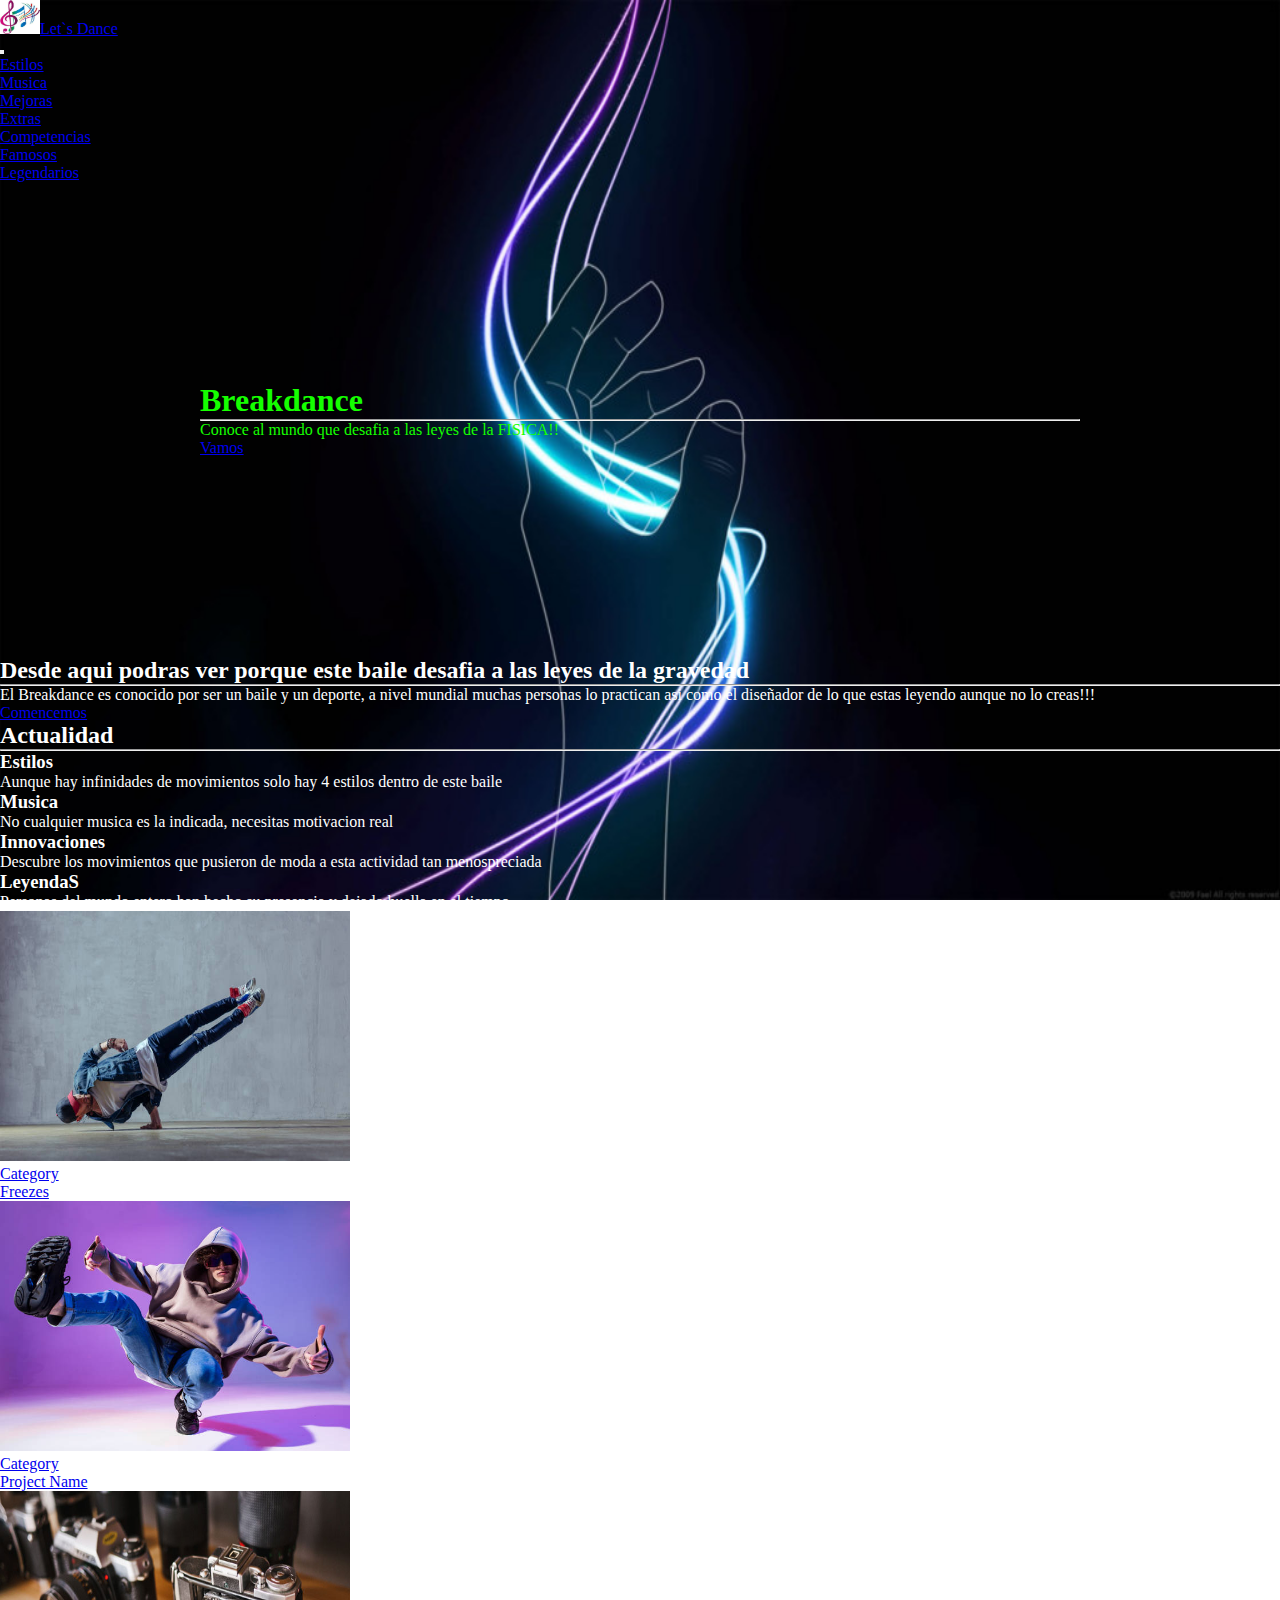
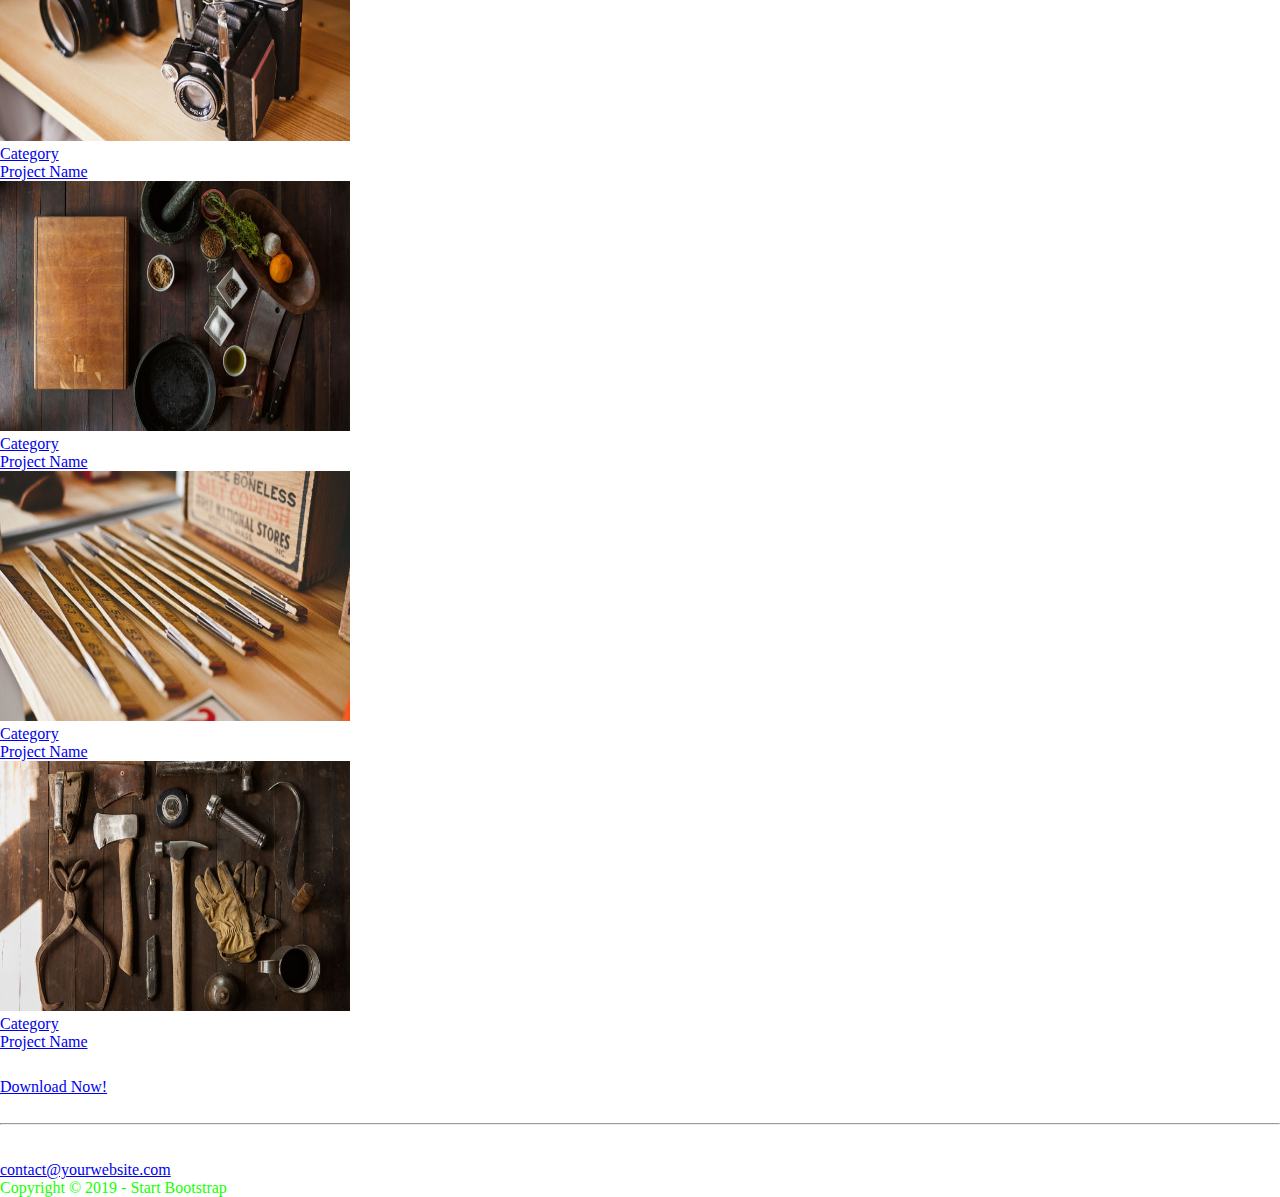
==== index.html @ e0baac3c "pagina con bootstrap" ====
<!DOCTYPE html>
<html lang="en">
<head>
  <meta charset="UTF-8">
  <meta http-equiv="X-UA-Compatible" content="IE=edge">
  <meta name="viewport" content="width=device-width, initial-scale=1, shrink-to-fit=no">
  <title>Let`s Dance</title>

<link rel="stylesheet" href="styles.css">

  <!-- BOOTSTRAP -->
  
<link href="https://cdn.jsdelivr.net/npm/bootstrap@5.2.0-beta1/dist/css/bootstrap.min.css" rel="stylesheet" integrity="sha384-0evHe/X+R7YkIZDRvuzKMRqM+OrBnVFBL6DOitfPri4tjfHxaWutUpFmBp4vmVor" crossorigin="anonymous">


  

</head>

<body id="page-top" background="img/Fondo de pagina.jpg">

  <!-- Navigation -->
  <nav class="navbar navbar-expand-lg bg-light">
    <div class="container-fluid">
      <a class="navbar-brand" href="#">
        <img src="./img/notaMusical.jpg" alt="Nota" width="40" height="34" class="d-inline-block align-text-top">Let`s Dance</a>
    </div>
      <button class="navbar-toggler" type="button" data-bs-toggle="collapse" data-bs-target="#navbarNavDropdown" aria-controls="navbarNavDropdown" aria-expanded="false" aria-label="Toggle navigation">
        <span class="navbar-toggler-icon"></span>
      </button>
      <div class="collapse navbar-collapse" id="navbarNavDropdown">
        <ul class="navbar-nav">
          <li class="nav-item">
            <a class="nav-link active" aria-current="page" href="#">Estilos</a>
          </li>
          <li class="nav-item">
            <a class="nav-link" href="#">Musica</a>
          </li>
          <li class="nav-item">
            <a class="nav-link" href="#">Mejoras</a>
          </li>
          <li class="nav-item dropdown">
            <a class="nav-link dropdown-toggle" href="#" id="navbarDropdownMenuLink" role="button" data-bs-toggle="dropdown" aria-expanded="false">
              Extras
            </a>
            <ul class="dropdown-menu" aria-labelledby="navbarDropdownMenuLink">
              <li><a class="dropdown-item" href="#">Competencias</a></li>
              <li><a class="dropdown-item" href="#">Famosos</a></li>
              <li><a class="dropdown-item" href="#">Legendarios</a></li>
            </ul>
          </li>
        </ul>
      </div>
    </div>
  </nav>

  <!-- Masthead -->
  <header class="enunciado">
    <div class="container h-100 p-5">
      <div class="row h-100 align-items-center justify-content-center text-center">
        <div class="col-lg-10 align-self-end">
          <h1 class="text-uppercase text-danger font-weight-bold">Breakdance</h1>
          <hr class="divider my-4">
        </div>
        <div class="col-lg-8 align-self-baseline">
          <p class="text-bg-light text-danger font-weight-light mb-5">Conoce al mundo que desafia a las leyes de la FISICA!!</p>
          <a class="btn btn-primary text-bg-warning text-white-50 btn-xl js-scroll-trigger" href="#about">Vamos</a>
        </div>
      </div>
    </div>
  </header>

  <!-- About Section -->
  <section class="page-section bg-primary" id="about">
    <div class="container">
      <div class="row justify-content-center p-5">
        <div class="col-lg-8 text-center">
          <h2 class="text-white mt-0">Desde aqui podras ver porque este baile desafia a las leyes de la gravedad</h2>
          <hr class="divider light my-4">
          <p class="text-white-50 mb-4">El Breakdance es conocido por ser un baile y un deporte, a nivel mundial muchas personas lo practican asi como el diseñador de lo que estas leyendo aunque no lo creas!!!</p>
          <a class="btn btn-light btn-xl js-scroll-trigger p" href="#services">Comencemos</a>
        </div>
      </div>
    </div>
  </section>

  <!-- Services Section -->
  <section class="page-section" id="services">
    <div class="container">
      <h2 class="text-center mt-0 p-5">Actualidad</h2>
      <hr class="divider my-4">
      <div class="row">
        <div class="col-lg-3 col-md-6 text-center">
          <div class="mt-5">
            <i class="fas fa-4x fa-gem text-primary mb-4"></i>
            <h3 class="h4 mb-2">Estilos</h3>
            <p class="text-muted mb-0">Aunque hay infinidades de movimientos solo hay 4 estilos dentro de este baile</p>
          </div>
        </div>
        <div class="col-lg-3 col-md-6 text-center">
          <div class="mt-5">
            <i class="fas fa-4x fa-laptop-code text-primary mb-4"></i>
            <h3 class="h4 mb-2">Musica</h3>
            <p class="text-muted mb-0">No cualquier musica es la indicada, necesitas motivacion real</p>
          </div>
        </div>
        <div class="col-lg-3 col-md-6 text-center">
          <div class="mt-5">
            <i class="fas fa-4x fa-globe text-primary mb-4"></i>
            <h3 class="h4 mb-2">Innovaciones</h3>
            <p class="text-muted mb-0">Descubre los movimientos que pusieron de moda a esta actividad tan menospreciada</p>
          </div>
        </div>
        <div class="col-lg-3 col-md-6 text-center">
          <div class="mt-5">
            <i class="fas fa-4x fa-heart text-primary mb-4"></i>
            <h3 class="h4 mb-2">LeyendaS</h3>
            <p class="text-muted mb-0">Personas del mundo entero han hecho su presencia y dejado huella en el tiempo.</p>
          </div>
        </div>
      </div>
    </div>
  </section>

  <!-- Portfolio Section -->
  <section id="portfolio">
    <div class="container-fluid p-5">
      <div class="row no-gutters">
        <div class="col-lg-4 col-sm-6">
          <a class="portfolio-box" href="img/portfolio/fullsize/freeze.jpg">
            <img class="img-fluid" src="img/portfolio/thumbnails/freeze.jpg" alt="">
            <div class="portfolio-box-caption">
              <div class="project-category text-white-50">
                Category
              </div>
              <div class="project-name">
                Freezes
              </div>
            </div>
          </a>
        </div>
        <div class="col-lg-4 col-sm-6">
          <a class="portfolio-box" href="img/portfolio/fullsize/footwork.jpg">
            <img class="img-fluid" src="img/portfolio/thumbnails/footwork.jpg" alt="">
            <div class="portfolio-box-caption">
              <div class="project-category text-white-50">
                Category
              </div>
              <div class="project-name">
                Project Name
              </div>
            </div>
          </a>
        </div>
        <div class="col-lg-4 col-sm-6">
          <a class="portfolio-box" href="img/portfolio/fullsize/3.jpg">
            <img class="img-fluid" src="img/portfolio/thumbnails/3.jpg" alt="">
            <div class="portfolio-box-caption">
              <div class="project-category text-white-50">
                Category
              </div>
              <div class="project-name">
                Project Name
              </div>
            </div>
          </a>
        </div>
        <div class="col-lg-4 col-sm-6">
          <a class="portfolio-box" href="img/portfolio/fullsize/4.jpg">
            <img class="img-fluid" src="img/portfolio/thumbnails/4.jpg" alt="">
            <div class="portfolio-box-caption">
              <div class="project-category text-white-50">
                Category
              </div>
              <div class="project-name">
                Project Name
              </div>
            </div>
          </a>
        </div>
        <div class="col-lg-4 col-sm-6">
          <a class="portfolio-box" href="img/portfolio/fullsize/5.jpg">
            <img class="img-fluid" src="img/portfolio/thumbnails/5.jpg" alt="">
            <div class="portfolio-box-caption">
              <div class="project-category text-white-50">
                Category
              </div>
              <div class="project-name">
                Project Name
              </div>
            </div>
          </a>
        </div>
        <div class="col-lg-4 col-sm-6">
          <a class="portfolio-box" href="img/portfolio/fullsize/6.jpg">
            <img class="img-fluid" src="img/portfolio/thumbnails/6.jpg" alt="">
            <div class="portfolio-box-caption p-3">
              <div class="project-category text-white-50">
                Category
              </div>
              <div class="project-name">
                Project Name
              </div>
            </div>
          </a>
        </div>
      </div>
    </div>
  </section>

  <!-- Call to Action Section -->
  <section class="page-section bg-dark text-white">
    <div class="container text-center">
      <h2 class="mb-4">Free Download at Start Bootstrap!</h2>
      <a class="btn btn-light btn-xl" href="https://startbootstrap.com/themes/creative/">Download Now!</a>
    </div>
  </section>

  <!-- Contact Section -->
  <section class="page-section" id="contact">
    <div class="container">
      <div class="row justify-content-center">
        <div class="col-lg-8 text-center">
          <h2 class="mt-0">Let's Get In Touch!</h2>
          <hr class="divider my-4">
          <p class="text-muted mb-5">Ready to start your next project with us? Give us a call or send us an email and we will get back to you as soon as possible!</p>
        </div>
      </div>
      <div class="row">
        <div class="col-lg-4 ml-auto text-center mb-5 mb-lg-0">
          <i class="fas fa-phone fa-3x mb-3 text-muted"></i>
          <div>+1 (202) 555-0149</div>
        </div>
        <div class="col-lg-4 mr-auto text-center">
          <i class="fas fa-envelope fa-3x mb-3 text-muted"></i>
          <!-- Make sure to change the email address in anchor text AND the link below! -->
          <a class="d-block" href="mailto:contact@yourwebsite.com">contact@yourwebsite.com</a>
        </div>
      </div>
    </div>
  </section>

  <!-- Footer -->
  <footer class="bg-light py-5">
    <div class="container">
      <div class="small text-center text-muted">Copyright &copy; 2019 - Start Bootstrap</div>
    </div>
  </footer>

</body>

</html>
---- styles.css ----
html {
    box-sizing: border-box;
    font-family: 'Bangers', cursive;
}

  *,
  *::after,
  *::before {
    box-sizing: inherit;
    padding: 0;
    margin: 0;
  }

  body {
	background-repeat: no-repeat;
	background-attachment: fixed;
	background-size: 100% 100%;
    color: rgb(21, 255, 0);
  }


.portfolio-box {
    width: 50px;
    height: 50px;
}

.portfolio-box .img-fluid {
    width: 350px;
    height: 250px;
}

.enunciado {
    padding: 200px;
}

.page-section{
    color: white;
}
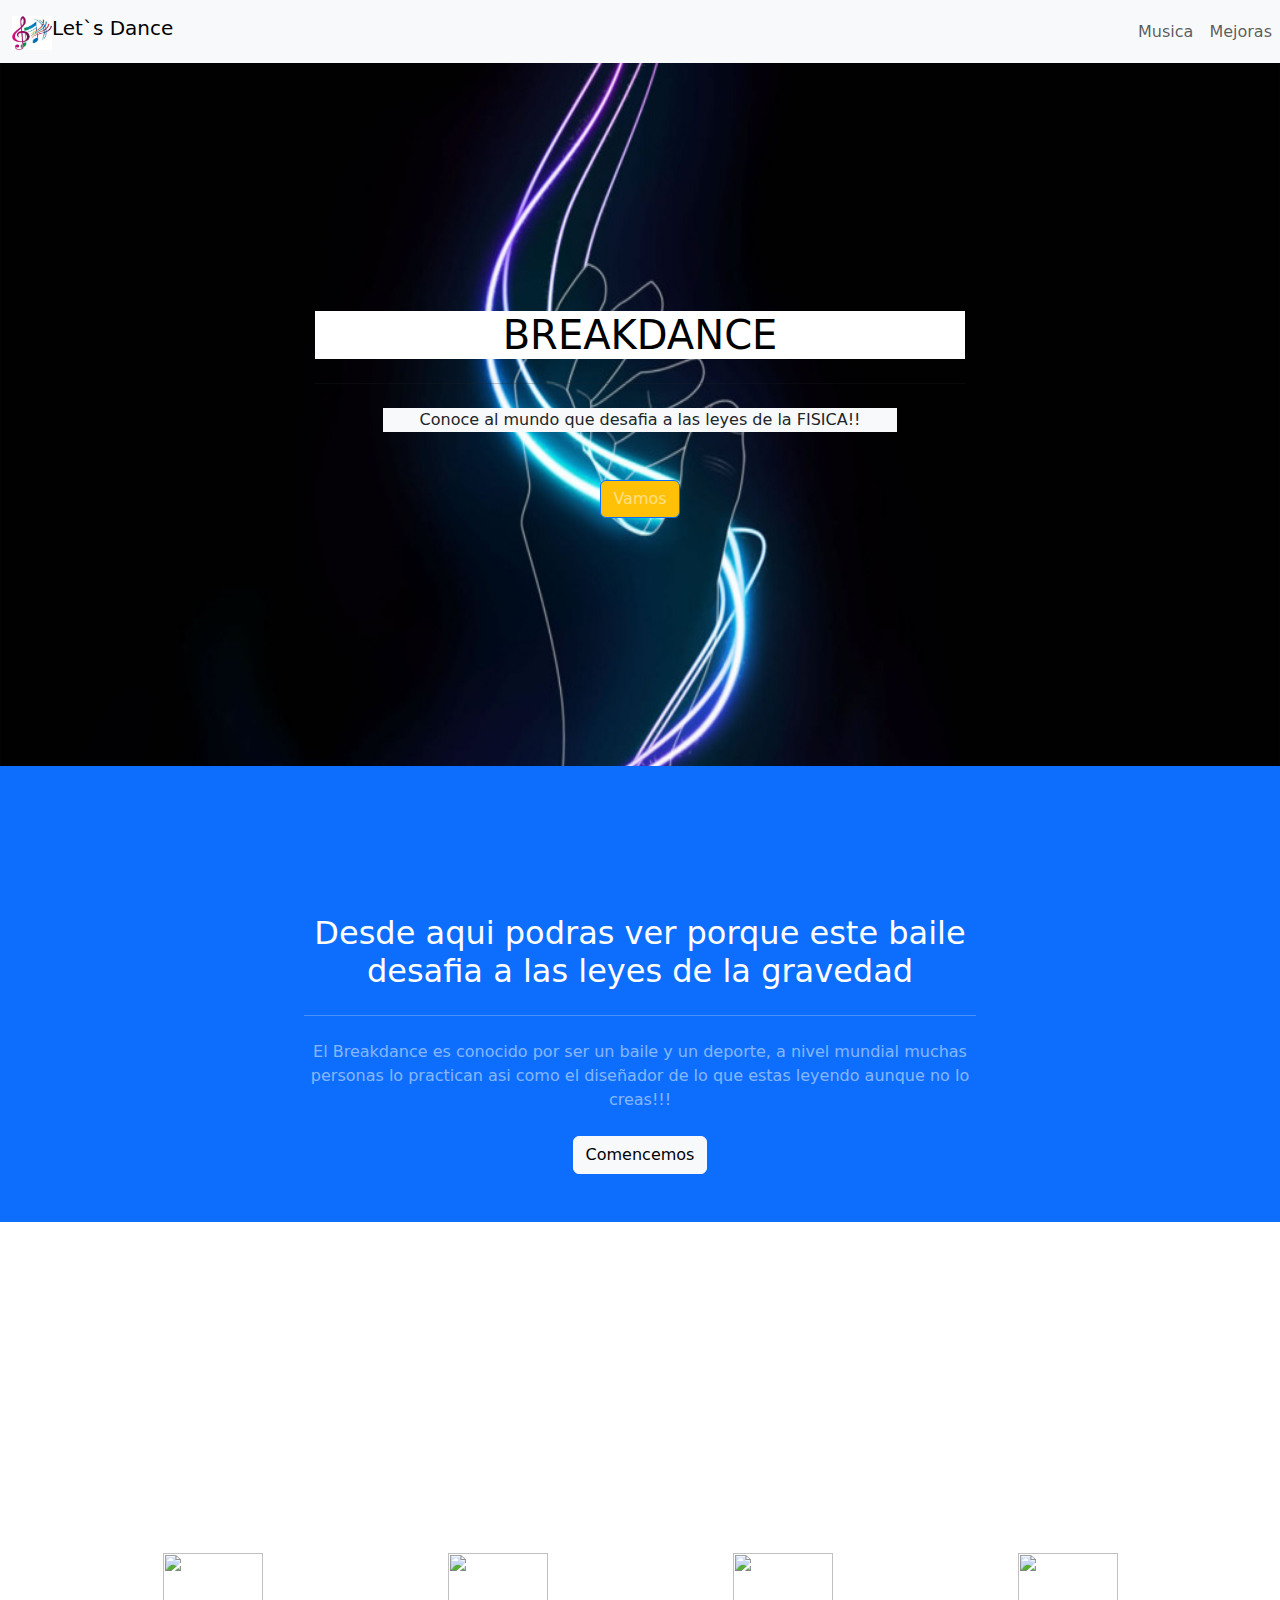
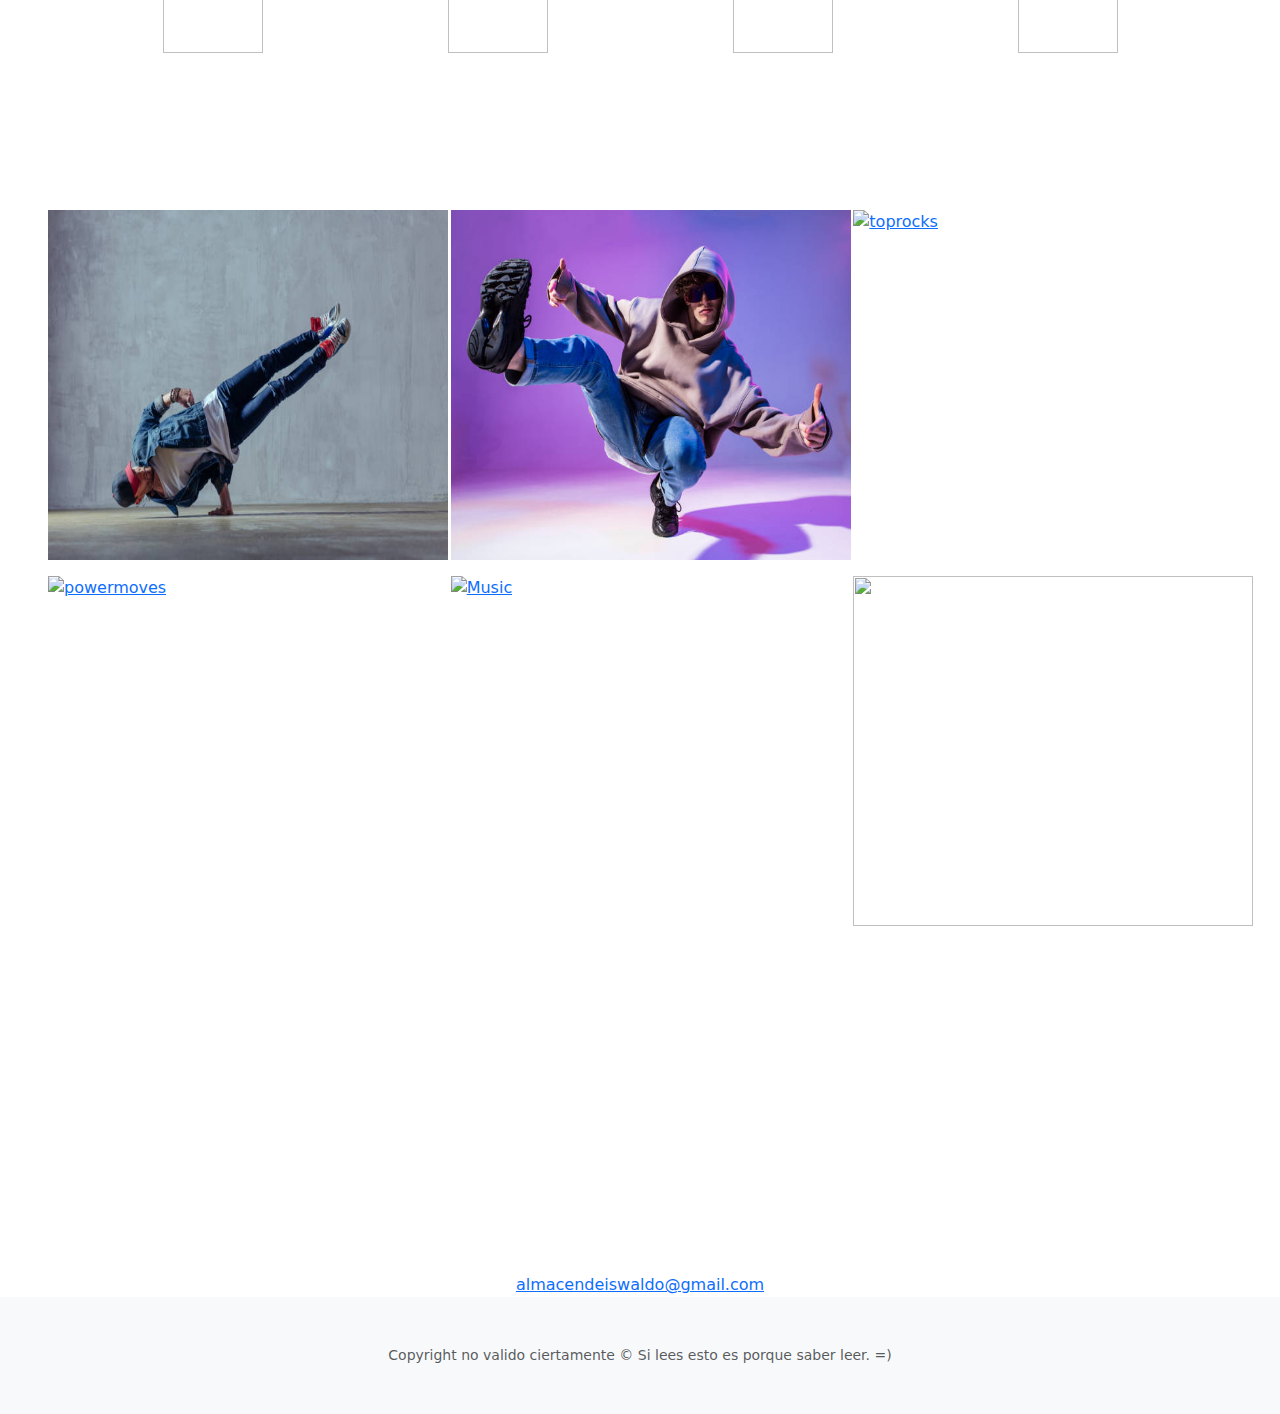
==== commit 629d5878: "modificacion y agregado de paginas" ====
--- a/index.html
+++ b/index.html
@@ -5,17 +5,19 @@
   <meta http-equiv="X-UA-Compatible" content="IE=edge">
   <meta name="viewport" content="width=device-width, initial-scale=1, shrink-to-fit=no">
   <title>Let`s Dance</title>
-
+  
 <link rel="stylesheet" href="styles.css">
 
   <!-- BOOTSTRAP -->
   
-<link href="https://cdn.jsdelivr.net/npm/bootstrap@5.2.0-beta1/dist/css/bootstrap.min.css" rel="stylesheet" integrity="sha384-0evHe/X+R7YkIZDRvuzKMRqM+OrBnVFBL6DOitfPri4tjfHxaWutUpFmBp4vmVor" crossorigin="anonymous">
+<link href="https://cdn.jsdelivr.net/npm/bootstrap@5.2.0-beta1/dist/css/bootstrap.min.css" rel="stylesheet" crossorigin="anonymous">
 
 
   
 
 </head>
+
+
 
 <body id="page-top" background="img/Fondo de pagina.jpg">
 
@@ -31,46 +33,33 @@
       <div class="collapse navbar-collapse" id="navbarNavDropdown">
         <ul class="navbar-nav">
           <li class="nav-item">
-            <a class="nav-link active" aria-current="page" href="#">Estilos</a>
+            <a class="nav-link" href="musica.html">Musica</a>
           </li>
           <li class="nav-item">
-            <a class="nav-link" href="#">Musica</a>
-          </li>
-          <li class="nav-item">
-            <a class="nav-link" href="#">Mejoras</a>
-          </li>
-          <li class="nav-item dropdown">
-            <a class="nav-link dropdown-toggle" href="#" id="navbarDropdownMenuLink" role="button" data-bs-toggle="dropdown" aria-expanded="false">
-              Extras
-            </a>
-            <ul class="dropdown-menu" aria-labelledby="navbarDropdownMenuLink">
-              <li><a class="dropdown-item" href="#">Competencias</a></li>
-              <li><a class="dropdown-item" href="#">Famosos</a></li>
-              <li><a class="dropdown-item" href="#">Legendarios</a></li>
-            </ul>
+            <a class="nav-link" href="innovaciones.html">Mejoras</a>
           </li>
         </ul>
       </div>
     </div>
   </nav>
 
-  <!-- Masthead -->
+  <!-- principal -->
   <header class="enunciado">
     <div class="container h-100 p-5">
       <div class="row h-100 align-items-center justify-content-center text-center">
-        <div class="col-lg-10 align-self-end">
-          <h1 class="text-uppercase text-danger font-weight-bold">Breakdance</h1>
+        <div class="col-lg-10 col-md-6 col-sm-4 align-self-end">
+          <h1 class="text-uppercase text-black bg-white font-weight-bold">Breakdance</h1>
           <hr class="divider my-4">
         </div>
         <div class="col-lg-8 align-self-baseline">
-          <p class="text-bg-light text-danger font-weight-light mb-5">Conoce al mundo que desafia a las leyes de la FISICA!!</p>
+          <p class="text-bg-light text-dark font-weight-light mb-5">Conoce al mundo que desafia a las leyes de la FISICA!!</p>
           <a class="btn btn-primary text-bg-warning text-white-50 btn-xl js-scroll-trigger" href="#about">Vamos</a>
         </div>
       </div>
     </div>
   </header>
 
-  <!-- About Section -->
+  <!-- seccion "acerca de" -->
   <section class="page-section bg-primary" id="about">
     <div class="container">
       <div class="row justify-content-center p-5">
@@ -84,7 +73,7 @@
     </div>
   </section>
 
-  <!-- Services Section -->
+  <!-- Seccion de actualidad -->
   <section class="page-section" id="services">
     <div class="container">
       <h2 class="text-center mt-0 p-5">Actualidad</h2>
@@ -93,126 +82,110 @@
         <div class="col-lg-3 col-md-6 text-center">
           <div class="mt-5">
             <i class="fas fa-4x fa-gem text-primary mb-4"></i>
+            <a href="estilos.html"> <img class="img-service" src="https://media.istockphoto.com/vectors/cute-sunglasses-icon-for-banner-general-design-print-and-websites-vector-id1199361020?b=1&k=20&m=1199361020&s=170667a&w=0&h=qJo0-bdzIRi-Nbk0LZiUC1FOW_3QklBGhUlMq7HVAn8=" alt=""> </a>
             <h3 class="h4 mb-2">Estilos</h3>
-            <p class="text-muted mb-0">Aunque hay infinidades de movimientos solo hay 4 estilos dentro de este baile</p>
+            <p class="mb-0">Aunque hay infinidades de movimientos solo hay 4 estilos dentro de este baile</p>
           </div>
         </div>
         <div class="col-lg-3 col-md-6 text-center">
           <div class="mt-5">
             <i class="fas fa-4x fa-laptop-code text-primary mb-4"></i>
+            <a href="musica.html"> <img class="img-service" src="https://thumbs.dreamstime.com/b/plantilla-vectorial-de-dise%C3%B1o-logotipo-icono-notas-musicales-nota-musical-inspirador-s%C3%ADmbolo-melod%C3%ADa-sonido-moderno-167308676.jpg" alt=""></a>
             <h3 class="h4 mb-2">Musica</h3>
-            <p class="text-muted mb-0">No cualquier musica es la indicada, necesitas motivacion real</p>
+            <p class="mb-0">No cualquier musica es la indicada, necesitas motivacion real</p>
           </div>
         </div>
         <div class="col-lg-3 col-md-6 text-center">
           <div class="mt-5">
             <i class="fas fa-4x fa-globe text-primary mb-4"></i>
+            <a href="innovaciones.html"> <img class="img-service" src="https://media.istockphoto.com/vectors/light-bulb-icon-flat-style-isolated-on-background-light-bulb-icon-vector-id1082422482?b=1&k=20&m=1082422482&s=170667a&w=0&h=5_sM2fdaTpMM4PmV1CsBq9kjdx8a8Winv_6Vh_z4nBg=" alt=""></a>
             <h3 class="h4 mb-2">Innovaciones</h3>
-            <p class="text-muted mb-0">Descubre los movimientos que pusieron de moda a esta actividad tan menospreciada</p>
+            <p class="mb-0">Descubre los movimientos que pusieron de moda a esta actividad tan menospreciada</p>
           </div>
         </div>
         <div class="col-lg-3 col-md-6 text-center">
           <div class="mt-5">
             <i class="fas fa-4x fa-heart text-primary mb-4"></i>
-            <h3 class="h4 mb-2">LeyendaS</h3>
-            <p class="text-muted mb-0">Personas del mundo entero han hecho su presencia y dejado huella en el tiempo.</p>
-          </div>
-        </div>
-      </div>
-    </div>
-  </section>
-
-  <!-- Portfolio Section -->
+            <a href="leyendas.html"> <img class="img-service" src="https://thumbs.dreamstime.com/b/icono-de-la-taza-del-trofeo-ganador-vector-simple-completado-completamente-l%C3%ADnea-pictograma-s%C3%B3lido-negro-aislado-en-el-fondo-139724335.jpg" alt=""></a>
+            <h3 class="h4 mb-2">Leyendas</h3>
+            <p class="mb-0">Personas del mundo entero han hecho su presencia y dejado huella en el tiempo.</p>
+          </div>
+        </div>
+      </div>
+    </div>
+  </section>
+
+  <!-- muestras -->
   <section id="portfolio">
     <div class="container-fluid p-5">
       <div class="row no-gutters">
         <div class="col-lg-4 col-sm-6">
-          <a class="portfolio-box" href="img/portfolio/fullsize/freeze.jpg">
-            <img class="img-fluid" src="img/portfolio/thumbnails/freeze.jpg" alt="">
-            <div class="portfolio-box-caption">
-              <div class="project-category text-white-50">
-                Category
-              </div>
-              <div class="project-name">
-                Freezes
-              </div>
-            </div>
-          </a>
-        </div>
-        <div class="col-lg-4 col-sm-6">
-          <a class="portfolio-box" href="img/portfolio/fullsize/footwork.jpg">
-            <img class="img-fluid" src="img/portfolio/thumbnails/footwork.jpg" alt="">
-            <div class="portfolio-box-caption">
-              <div class="project-category text-white-50">
-                Category
-              </div>
-              <div class="project-name">
-                Project Name
-              </div>
-            </div>
-          </a>
-        </div>
-        <div class="col-lg-4 col-sm-6">
-          <a class="portfolio-box" href="img/portfolio/fullsize/3.jpg">
-            <img class="img-fluid" src="img/portfolio/thumbnails/3.jpg" alt="">
-            <div class="portfolio-box-caption">
-              <div class="project-category text-white-50">
-                Category
-              </div>
-              <div class="project-name">
-                Project Name
-              </div>
-            </div>
-          </a>
-        </div>
-        <div class="col-lg-4 col-sm-6">
-          <a class="portfolio-box" href="img/portfolio/fullsize/4.jpg">
-            <img class="img-fluid" src="img/portfolio/thumbnails/4.jpg" alt="">
-            <div class="portfolio-box-caption">
-              <div class="project-category text-white-50">
-                Category
-              </div>
-              <div class="project-name">
-                Project Name
-              </div>
-            </div>
-          </a>
-        </div>
-        <div class="col-lg-4 col-sm-6">
-          <a class="portfolio-box" href="img/portfolio/fullsize/5.jpg">
-            <img class="img-fluid" src="img/portfolio/thumbnails/5.jpg" alt="">
-            <div class="portfolio-box-caption">
-              <div class="project-category text-white-50">
-                Category
-              </div>
-              <div class="project-name">
-                Project Name
-              </div>
-            </div>
-          </a>
-        </div>
-        <div class="col-lg-4 col-sm-6">
-          <a class="portfolio-box" href="img/portfolio/fullsize/6.jpg">
-            <img class="img-fluid" src="img/portfolio/thumbnails/6.jpg" alt="">
-            <div class="portfolio-box-caption p-3">
-              <div class="project-category text-white-50">
-                Category
-              </div>
-              <div class="project-name">
-                Project Name
-              </div>
-            </div>
-          </a>
-        </div>
-      </div>
-    </div>
-  </section>
-
-  <!-- Call to Action Section -->
-  <section class="page-section bg-dark text-white">
-    <div class="container text-center">
-      <h2 class="mb-4">Free Download at Start Bootstrap!</h2>
-      <a class="btn btn-light btn-xl" href="https://startbootstrap.com/themes/creative/">Download Now!</a>
+          <a class="portfolio-box" href="freezes.html">
+            <img class="img-styles" src="img/portfolio/thumbnails/freeze.jpg" alt="Freezes">
+            <div class="portfolio-box-caption p-2">
+              <div class="project-category text-white-50">
+                
+              </div>
+         
+            </div>
+          </a>
+        </div>
+        <div class="col-lg-4 col-sm-6">
+          <a class="portfolio-box" href="footwork.html">
+            <img class="img-styles" src="img/portfolio/thumbnails/footwork.jpg" alt="footwork">
+            <div class="portfolio-box-caption p-2">
+              <div class="project-category text-white-50">
+                
+              </div>
+          
+            </div>
+          </a>
+        </div>
+        <div class="col-lg-4 col-sm-6">
+          <a class="portfolio-box" href="toprock.html">
+            <img class="img-styles" src="https://static.wikia.nocookie.net/dancecentralkinectgame/images/8/89/HiDef-Toprock_Ave.png/revision/latest?cb=20190930201243" alt="toprocks">
+            <div class="portfolio-box-caption p-2">
+              <div class="project-category text-white-50">
+                
+              </div>
+           
+            </div>
+          </a>
+        </div>
+        <div class="col-lg-4 col-sm-6">
+          <a class="portfolio-box" href="power.html">
+            <img class="img-styles" src="https://img.redbull.com/images/c_crop,x_519,y_346,h_1787,w_2681/c_fill,w_760,h_476/q_auto,f_auto/redbullcom/2021/8/2/ofg5jdpkowyqe6aaeu46/lil-g-airflare-world-urban-games-budapest-2019" alt="powermoves">
+            <div class="portfolio-box-caption p-2">
+              <div class="project-category text-white-50">
+                
+              </div>
+           
+            </div>
+          </a>
+        </div>
+        <div class="col-lg-4 col-sm-6">
+          <a class="portfolio-box" href="musica.html">
+            <img class="img-styles" src="https://ruizhealytimes.com/wp-content/uploads/2015/07/musica.jpg" alt="Music">
+            <div class="portfolio-box-caption p-2">
+              <div class="project-category text-white-50">
+                
+              </div>
+              
+            </div>
+          </a>
+        </div>
+        <div class="col-lg-4 col-sm-6">
+          <a class="portfolio-box" href="leyendas.html">
+            <img class="img-styles" src="https://eldiariony.com/wp-content/uploads/sites/2/2021/07/9494380o.jpg?quality=60&strip=all&w=1200" alt="">
+            <div class="portfolio-box-caption p-2">
+              <div class="project-category text-white-50">
+                
+              </div>
+              
+            </div>
+          </a>
+        </div>
+      </div>
     </div>
   </section>
 
@@ -221,20 +194,19 @@
     <div class="container">
       <div class="row justify-content-center">
         <div class="col-lg-8 text-center">
-          <h2 class="mt-0">Let's Get In Touch!</h2>
+          <h2 class="mt-0">Dejanos saber si te interesa conocer mas</h2>
           <hr class="divider my-4">
-          <p class="text-muted mb-5">Ready to start your next project with us? Give us a call or send us an email and we will get back to you as soon as possible!</p>
+          <p class="mb-5">En caso de querer encontrar mas informacion acerca de este tipo de temas no dudes en enviarnos un correo</p>
         </div>
       </div>
       <div class="row">
         <div class="col-lg-4 ml-auto text-center mb-5 mb-lg-0">
-          <i class="fas fa-phone fa-3x mb-3 text-muted"></i>
-          <div>+1 (202) 555-0149</div>
+          <i class="#"></i>
+          <div></div>
         </div>
         <div class="col-lg-4 mr-auto text-center">
-          <i class="fas fa-envelope fa-3x mb-3 text-muted"></i>
-          <!-- Make sure to change the email address in anchor text AND the link below! -->
-          <a class="d-block" href="mailto:contact@yourwebsite.com">contact@yourwebsite.com</a>
+          <i class="fas fa-envelope fa-3x mb-3"></i>
+          <a class="d-block" href="https://www.google.com" target="_blank"> almacendeiswaldo@gmail.com</a>
         </div>
       </div>
     </div>
@@ -243,7 +215,7 @@
   <!-- Footer -->
   <footer class="bg-light py-5">
     <div class="container">
-      <div class="small text-center text-muted">Copyright &copy; 2019 - Start Bootstrap</div>
+      <div class="small text-center text-muted">Copyright no valido ciertamente &copy; Si lees esto es porque saber leer. =)</div>
     </div>
   </footer>
 
--- a/styles.css
+++ b/styles.css
@@ -1,6 +1,6 @@
 html {
     box-sizing: border-box;
-    font-family: 'Bangers', cursive;
+    font-family: Impact, Haettenschweiler, 'Arial Narrow Bold', sans-serif;
 }
 
   *,
@@ -18,15 +18,14 @@
     color: rgb(21, 255, 0);
   }
 
-
 .portfolio-box {
-    width: 50px;
-    height: 50px;
+    width: 350px;
+    height: 250px;
 }
 
-.portfolio-box .img-fluid {
-    width: 350px;
-    height: 250px;
+.img-styles {
+    width: 400px;
+    height: 350px
 }
 
 .enunciado {
@@ -35,4 +34,17 @@
 
 .page-section{
     color: white;
-}+}
+
+.img-service{
+    width: 100px;
+    height: 100px;
+}
+
+.project-name{
+    display: flex;
+}
+
+.page-section {
+    padding-top: 100px;
+}
